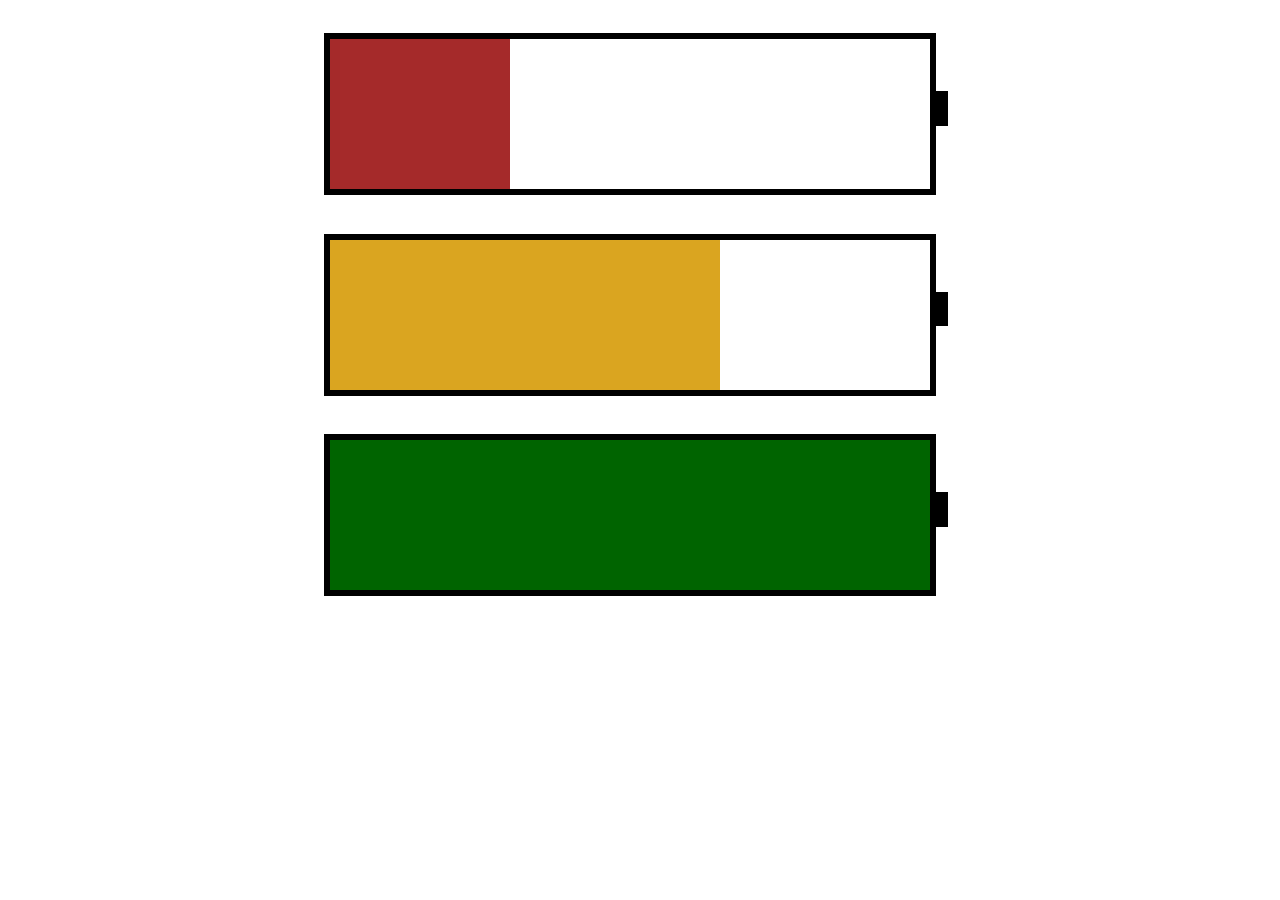
==== task1/index.html @ 8f581aff "rename" ====
<!DOCTYPE html>
<html lang="en">

<head>
    <meta charset="UTF-8">
    <meta http-equiv="X-UA-Compatible" content="IE=edge">
    <meta name="viewport" content="width=device-width, initial-scale=1.0">
    <link rel="stylesheet" href="css/style.css">
    <title>Module2</title>
</head>

<body>
    <div class="container">
        <div class="battery">
            <div class="corpus-1">
                <div class="low-charge"></div>
            </div>
            <div class="corpus-2">

            </div>
        </div>

        <div class="battery">
            <div class="corpus-1">
                <div class="medium-charge"></div>
            </div>
            <div class="corpus-2">

            </div>
        </div>

        <div class="battery">
            <div class="corpus-1">
                <div class="full-charge"></div>
            </div>
            <div class="corpus-2">

            </div>
        </div>
    </div>
</body>

</html>
---- task1/css/style.css ----
.container {
    display: flex;
    justify-content: center;
    align-items: center;
    flex-direction: column;
    width: 100%;
    height: 50%;
}

.battery {
    display: flex;
    flex-direction: row;
    width: 50%;
    height: 150px;
    margin: 2%;
}

.corpus-1 {
    border: 6px solid black;
    width: 95%;
    height: 100%;
}

.corpus-2 {
    border: 6px solid black;
    height: 15%;
    align-self: center;
}

.low-charge {
    background-color: brown;
    width: 30%;
    height: 100%;
}

.medium-charge {
    background-color: goldenrod;
    width: 65%;
    height: 100%;
}

.full-charge {
    background-color: darkgreen;
    width: 100%;
    height: 100%;
}
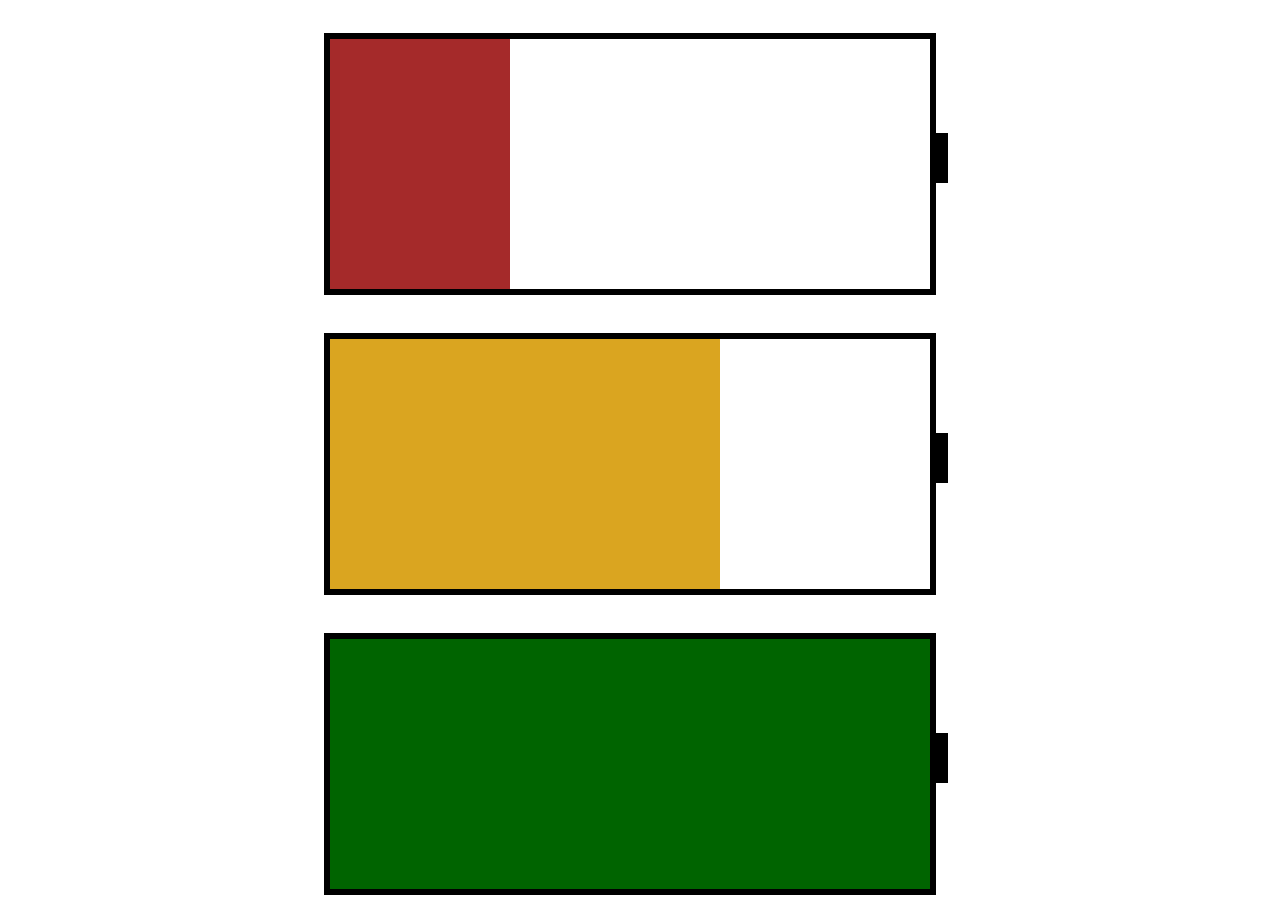
==== commit 82e5fd73: "task1 adaptation fixed" ====
--- a/task1/index.html
+++ b/task1/index.html
@@ -2,42 +2,42 @@
 <html lang="en">
 
 <head>
-    <meta charset="UTF-8">
-    <meta http-equiv="X-UA-Compatible" content="IE=edge">
-    <meta name="viewport" content="width=device-width, initial-scale=1.0">
-    <link rel="stylesheet" href="css/style.css">
-    <title>Module2</title>
+  <meta charset="UTF-8">
+  <meta http-equiv="X-UA-Compatible" content="IE=edge">
+  <meta name="viewport" content="width=device-width, initial-scale=1.0">
+  <link rel="stylesheet" href="css/style.css">
+  <title>Module2</title>
 </head>
 
 <body>
-    <div class="container">
-        <div class="battery">
-            <div class="corpus-1">
-                <div class="low-charge"></div>
-            </div>
-            <div class="corpus-2">
+  <div class="container">
+    <div class="battery">
+      <div class="corpus-1">
+        <div class="low-charge"></div>
+      </div>
+      <div class="corpus-2">
 
-            </div>
-        </div>
+      </div>
+    </div>
 
-        <div class="battery">
-            <div class="corpus-1">
-                <div class="medium-charge"></div>
-            </div>
-            <div class="corpus-2">
+    <div class="battery">
+      <div class="corpus-1">
+        <div class="medium-charge"></div>
+      </div>
+      <div class="corpus-2">
 
-            </div>
-        </div>
+      </div>
+    </div>
 
-        <div class="battery">
-            <div class="corpus-1">
-                <div class="full-charge"></div>
-            </div>
-            <div class="corpus-2">
+    <div class="battery">
+      <div class="corpus-1">
+        <div class="full-charge"></div>
+      </div>
+      <div class="corpus-2">
 
-            </div>
-        </div>
+      </div>
     </div>
+  </div>
 </body>
 
 </html>--- a/task1/css/style.css
+++ b/task1/css/style.css
@@ -1,17 +1,22 @@
+html,
+body {
+    height: 100%;
+}
+
 .container {
     display: flex;
     justify-content: center;
     align-items: center;
     flex-direction: column;
+    height: 100%;
     width: 100%;
-    height: 50%;
 }
 
 .battery {
     display: flex;
     flex-direction: row;
     width: 50%;
-    height: 150px;
+    height: 100%;
     margin: 2%;
 }
 
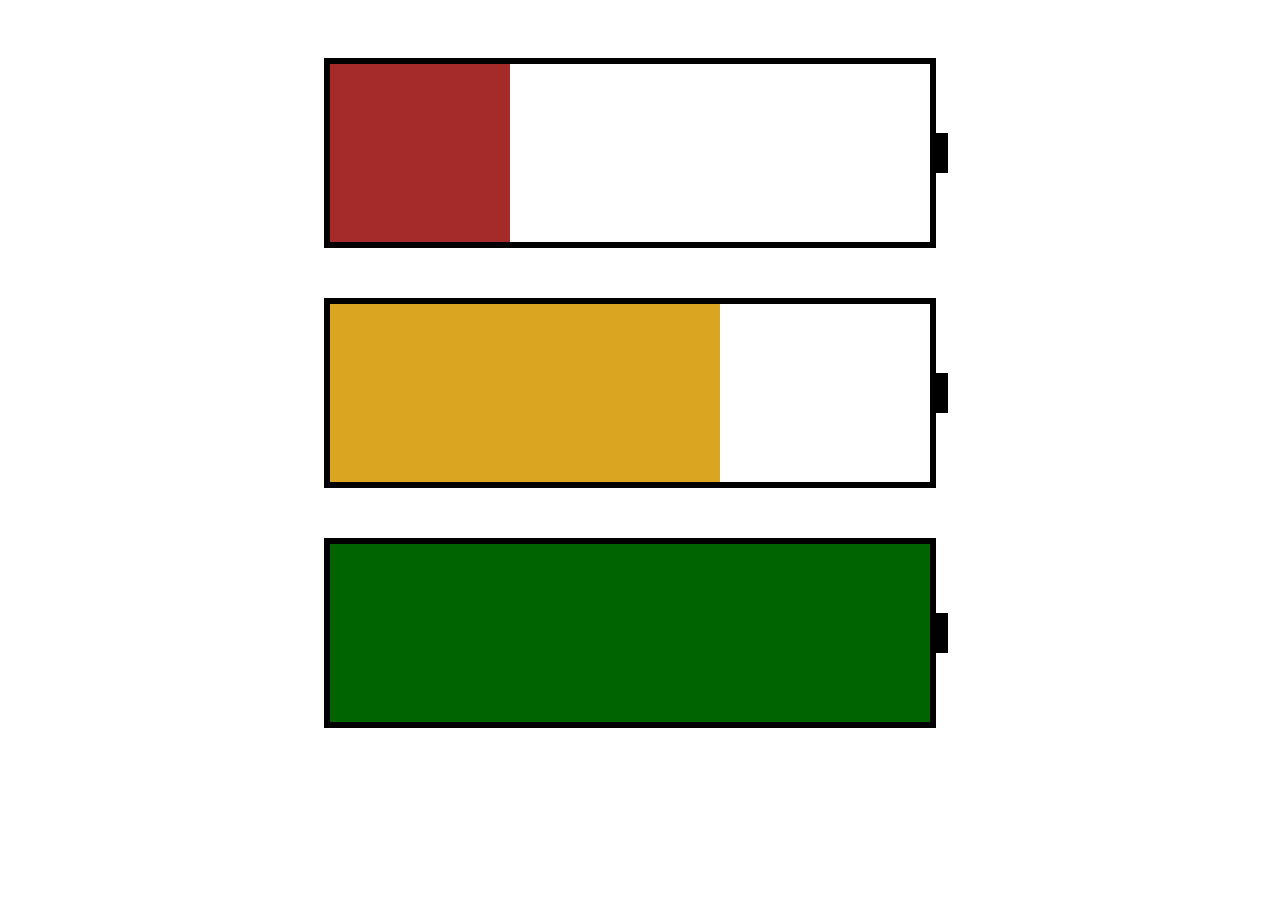
==== commit bc3e60e7: "cameCased" ====
--- a/task1/index.html
+++ b/task1/index.html
@@ -12,28 +12,28 @@
 <body>
   <div class="container">
     <div class="battery">
-      <div class="corpus-1">
-        <div class="low-charge"></div>
+      <div class="corpus1">
+        <div class="lowCharge"></div>
       </div>
-      <div class="corpus-2">
+      <div class="corpus2">
 
       </div>
     </div>
 
     <div class="battery">
-      <div class="corpus-1">
-        <div class="medium-charge"></div>
+      <div class="corpus1">
+        <div class="mediumCharge"></div>
       </div>
-      <div class="corpus-2">
+      <div class="corpus2">
 
       </div>
     </div>
 
     <div class="battery">
-      <div class="corpus-1">
-        <div class="full-charge"></div>
+      <div class="corpus1">
+        <div class="fullCharge"></div>
       </div>
-      <div class="corpus-2">
+      <div class="corpus2">
 
       </div>
     </div>
--- a/task1/css/style.css
+++ b/task1/css/style.css
@@ -1,51 +1,54 @@
 html,
 body {
-    height: 100%;
+  height: 100%;
 }
 
 .container {
-    display: flex;
-    justify-content: center;
-    align-items: center;
-    flex-direction: column;
-    height: 100%;
-    width: 100%;
+  position: relative;
+  display: flex;
+  flex-direction: column;
+  justify-content: center;
+  margin-left: auto;
+  margin-right: auto;
+  height: 80%;
+  width: 50%;
 }
 
 .battery {
-    display: flex;
-    flex-direction: row;
-    width: 50%;
-    height: 100%;
-    margin: 2%;
+  display: flex;
+  flex-direction: row;
+  width: 100%;
+  height: 15vw;
+  min-width: 233px;
+  min-height: 60px;
+  margin-top: 50px;
 }
 
-.corpus-1 {
-    border: 6px solid black;
-    width: 95%;
-    height: 100%;
+.corpus1 {
+  border: 6px solid black;
+  width: 95%;
 }
 
-.corpus-2 {
-    border: 6px solid black;
-    height: 15%;
-    align-self: center;
+.corpus2 {
+  border: 6px solid black;
+  height: 15%;
+  align-self: center;
 }
 
-.low-charge {
-    background-color: brown;
-    width: 30%;
-    height: 100%;
+.lowCharge {
+  background-color: brown;
+  width: 30%;
+  height: 100%;
 }
 
-.medium-charge {
-    background-color: goldenrod;
-    width: 65%;
-    height: 100%;
+.mediumCharge {
+  background-color: goldenrod;
+  width: 65%;
+  height: 100%;
 }
 
-.full-charge {
-    background-color: darkgreen;
-    width: 100%;
-    height: 100%;
+.fullCharge {
+  background-color: darkgreen;
+  width: 100%;
+  height: 100%;
 }